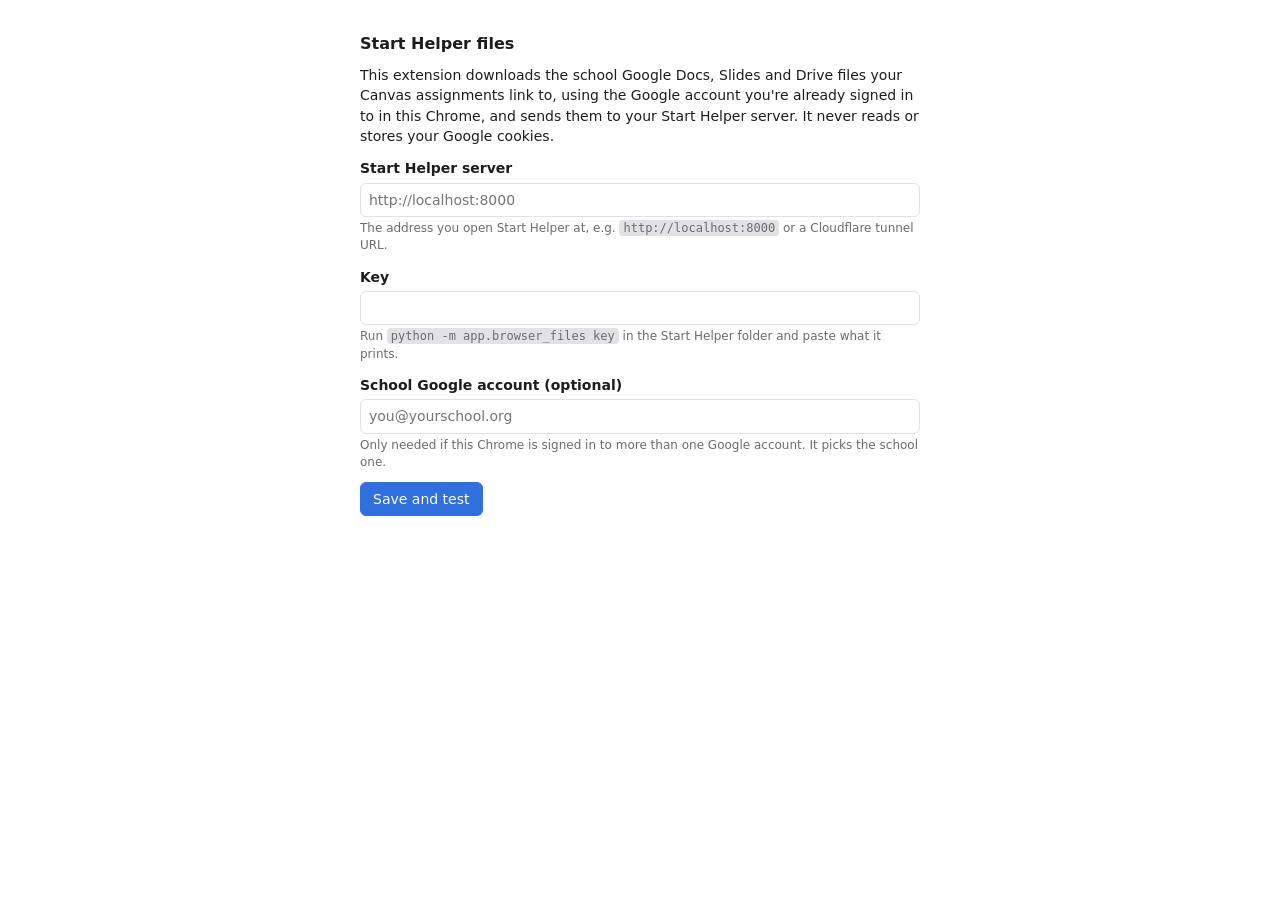
==== extension/options.html @ 8095436f "Add the Start Helper files Chrome extension MV3 extension that fetches the school-only Google Docs/S" ====
<!doctype html>
<html lang="en">
<head>
  <meta charset="utf-8">
  <meta name="viewport" content="width=device-width, initial-scale=1">
  <title>Start Helper files: settings</title>
  <link rel="stylesheet" href="style.css">
</head>
<body class="options">
  <main>
    <h1>Start Helper files</h1>
    <p>This extension downloads the school Google Docs, Slides and Drive files your Canvas assignments link to, using the Google account you're already signed in to in this Chrome, and sends them to your Start Helper server. It never reads or stores your Google cookies.</p>

    <label for="server">Start Helper server</label>
    <input id="server" placeholder="http://localhost:8000" spellcheck="false">
    <p class="hint">The address you open Start Helper at, e.g. <code>http://localhost:8000</code> or a Cloudflare tunnel URL.</p>

    <label for="key">Key</label>
    <input id="key" spellcheck="false" autocomplete="off">
    <p class="hint">Run <code>python -m app.browser_files key</code> in the Start Helper folder and paste what it prints.</p>

    <label for="email">School Google account (optional)</label>
    <input id="email" type="email" placeholder="you@yourschool.org" spellcheck="false">
    <p class="hint">Only needed if this Chrome is signed in to more than one Google account. It picks the school one.</p>

    <div class="row">
      <button id="save">Save and test</button>
      <span id="result"></span>
    </div>

    <div id="canvas" class="box" hidden>
      <p><strong>Google Assignments copies.</strong> To notice when you open your own copy of a doc from a Canvas assignment, the extension needs to see the address of your Canvas tabs at <span id="canvas-origin"></span>. It reads only the tab address, nothing on the page.</p>
      <div class="row">
        <button id="allow-canvas" class="quiet">Allow Canvas tabs</button>
        <span id="canvas-result"></span>
      </div>
    </div>
  </main>
  <script type="module" src="options.js"></script>
</body>
</html>
---- extension/style.css ----
:root {
  --bg: #ffffff;
  --fg: #1d1d1f;
  --muted: #6b6b70;
  --line: #e2e2e6;
  --accent: #2f6fde;
  --ok: #2e7d32;
  --warn: #b25e00;
  color-scheme: light dark;
}
@media (prefers-color-scheme: dark) {
  :root {
    --bg: #1c1c1f;
    --fg: #ececf0;
    --muted: #a0a0a8;
    --line: #34343a;
    --accent: #7aa7ff;
    --ok: #7cc47f;
    --warn: #f0a24a;
  }
}
body {
  margin: 0;
  background: var(--bg);
  color: var(--fg);
  font: 14px/1.45 system-ui, -apple-system, "Segoe UI", sans-serif;
}
h1 { font-size: 16px; margin: 0 0 10px; }
h2 { font-size: 13px; margin: 14px 0 6px; color: var(--muted); font-weight: 600; text-transform: uppercase; letter-spacing: .03em; }
p { margin: 6px 0; }
a { color: var(--accent); }
ul { margin: 4px 0; padding-left: 18px; }
li { margin: 2px 0; }
button {
  font: inherit;
  padding: 6px 12px;
  border-radius: 6px;
  border: 1px solid var(--accent);
  background: var(--accent);
  color: #fff;
  cursor: pointer;
}
button.quiet { background: transparent; color: var(--accent); }
button:disabled { opacity: .5; cursor: default; }
input, select {
  font: inherit;
  width: 100%;
  box-sizing: border-box;
  padding: 6px 8px;
  border: 1px solid var(--line);
  border-radius: 6px;
  background: var(--bg);
  color: var(--fg);
}
label { display: block; margin: 12px 0 4px; font-weight: 600; }
.hint { color: var(--muted); font-size: 12px; margin: 3px 0 0; }
.ok { color: var(--ok); }
.warn { color: var(--warn); }
.row { display: flex; gap: 8px; align-items: center; margin-top: 10px; }
.box { border: 1px solid var(--line); border-radius: 8px; padding: 10px 12px; margin-top: 10px; }

/* popup */
body.popup { width: 340px; padding: 14px; }
/* options */
body.options main { max-width: 560px; margin: 32px auto; padding: 0 16px; }
code { font-size: 12px; background: var(--line); padding: 1px 4px; border-radius: 4px; }
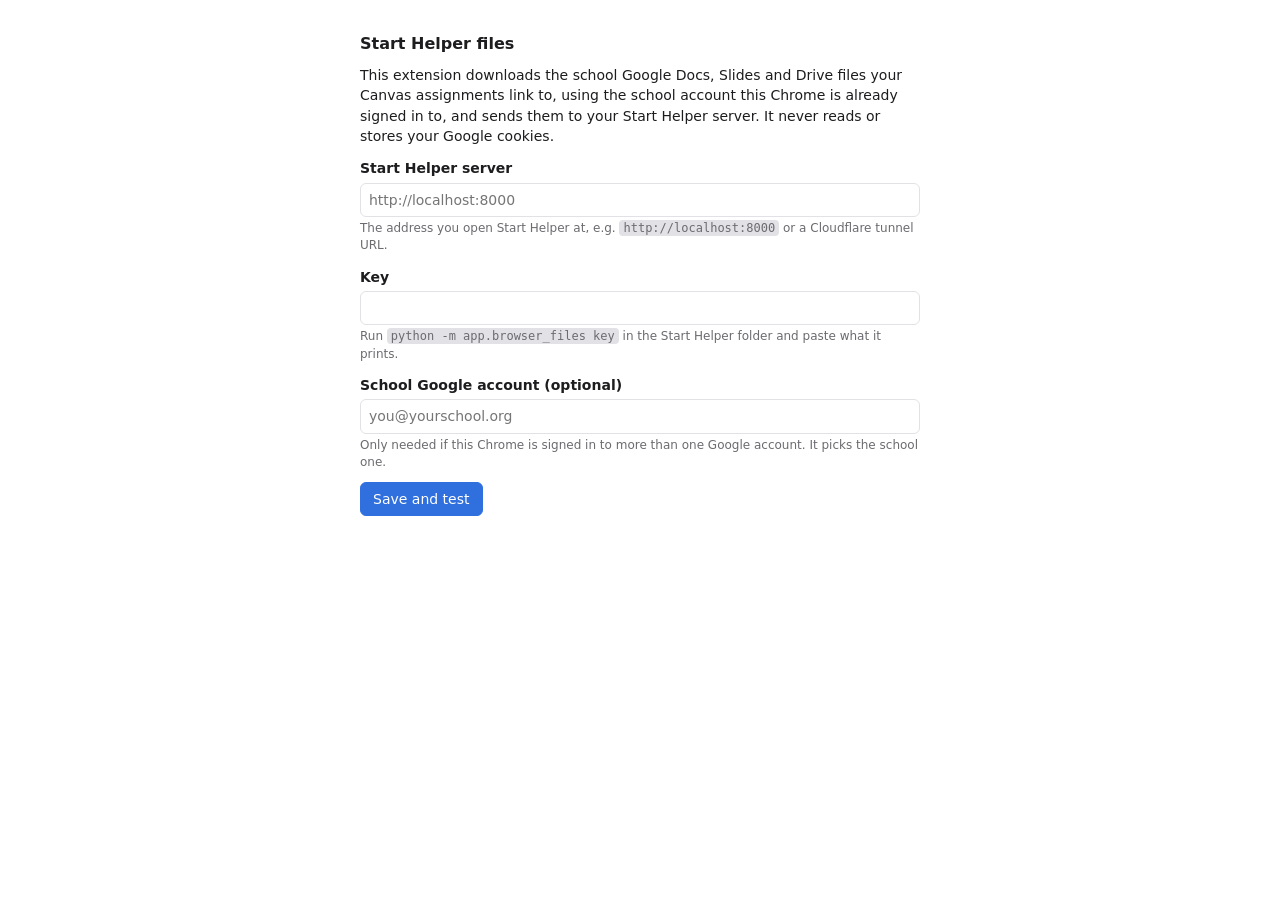
==== commit e2ac7979: "Extension: record the real-Chrome check in RESEARCH.md; small wording and layout fixes Co-Authored-B" ====
--- a/extension/options.html
+++ b/extension/options.html
@@ -9,14 +9,14 @@
 <body class="options">
   <main>
     <h1>Start Helper files</h1>
-    <p>This extension downloads the school Google Docs, Slides and Drive files your Canvas assignments link to, using the Google account you're already signed in to in this Chrome, and sends them to your Start Helper server. It never reads or stores your Google cookies.</p>
+    <p>This extension downloads the school Google Docs, Slides and Drive files your Canvas assignments link to, using the school account this Chrome is already signed in to, and sends them to your Start Helper server. It never reads or stores your Google cookies.</p>
 
     <label for="server">Start Helper server</label>
     <input id="server" placeholder="http://localhost:8000" spellcheck="false">
     <p class="hint">The address you open Start Helper at, e.g. <code>http://localhost:8000</code> or a Cloudflare tunnel URL.</p>
 
     <label for="key">Key</label>
-    <input id="key" spellcheck="false" autocomplete="off">
+    <input id="key" type="password" spellcheck="false" autocomplete="off">
     <p class="hint">Run <code>python -m app.browser_files key</code> in the Start Helper folder and paste what it prints.</p>
 
     <label for="email">School Google account (optional)</label>
--- a/extension/style.css
+++ b/extension/style.css
@@ -39,6 +39,7 @@
   background: var(--accent);
   color: #fff;
   cursor: pointer;
+  white-space: nowrap;
 }
 button.quiet { background: transparent; color: var(--accent); }
 button:disabled { opacity: .5; cursor: default; }
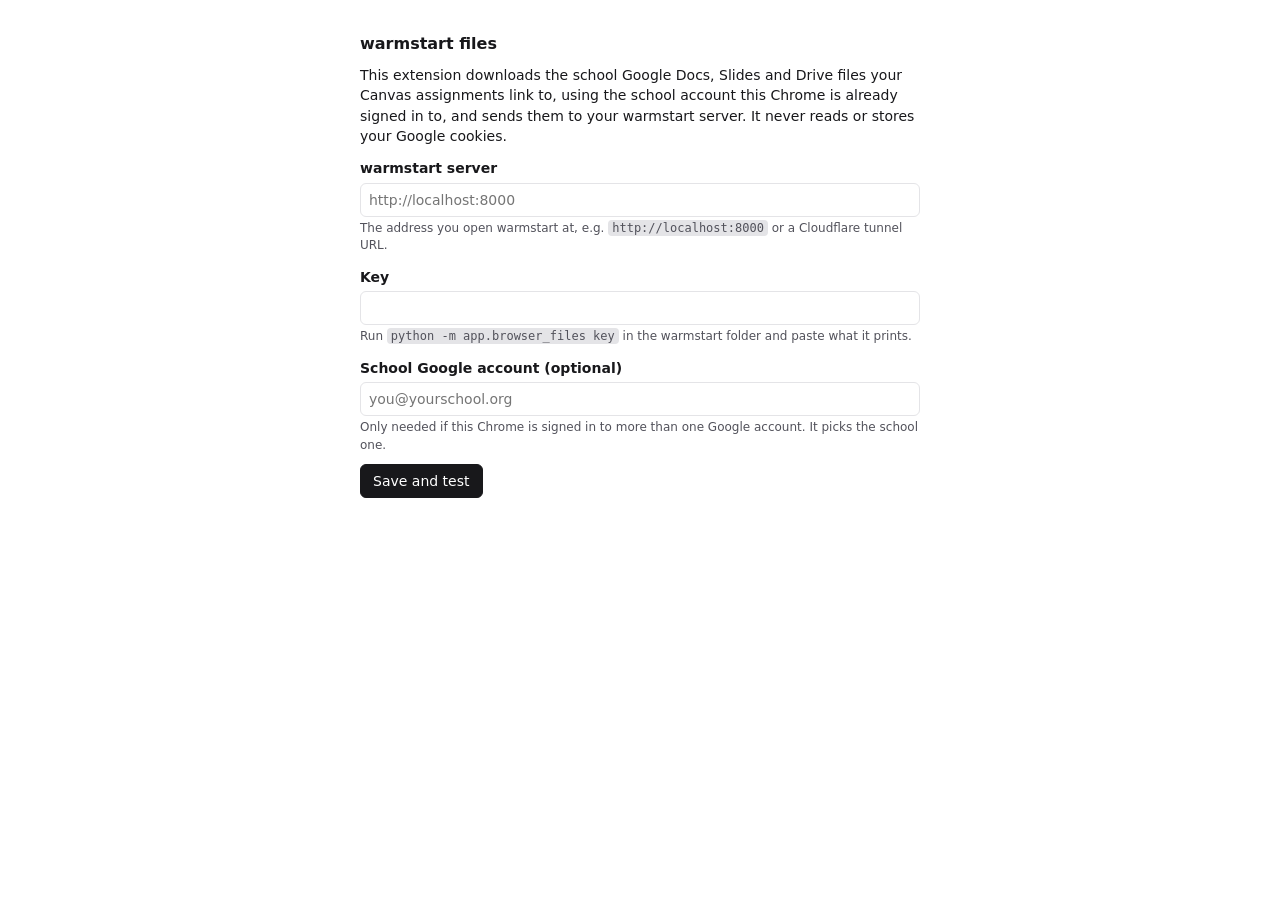
==== commit b4188006: "Rebrand to warmstart: name, Clay palette, mark, icons, copy The app is now warmstart ("Less staring." ====
--- a/extension/options.html
+++ b/extension/options.html
@@ -3,21 +3,21 @@
 <head>
   <meta charset="utf-8">
   <meta name="viewport" content="width=device-width, initial-scale=1">
-  <title>Start Helper files: settings</title>
+  <title>warmstart files: settings</title>
   <link rel="stylesheet" href="style.css">
 </head>
 <body class="options">
   <main>
-    <h1>Start Helper files</h1>
-    <p>This extension downloads the school Google Docs, Slides and Drive files your Canvas assignments link to, using the school account this Chrome is already signed in to, and sends them to your Start Helper server. It never reads or stores your Google cookies.</p>
+    <h1>warmstart files</h1>
+    <p>This extension downloads the school Google Docs, Slides and Drive files your Canvas assignments link to, using the school account this Chrome is already signed in to, and sends them to your warmstart server. It never reads or stores your Google cookies.</p>
 
-    <label for="server">Start Helper server</label>
+    <label for="server">warmstart server</label>
     <input id="server" placeholder="http://localhost:8000" spellcheck="false">
-    <p class="hint">The address you open Start Helper at, e.g. <code>http://localhost:8000</code> or a Cloudflare tunnel URL.</p>
+    <p class="hint">The address you open warmstart at, e.g. <code>http://localhost:8000</code> or a Cloudflare tunnel URL.</p>
 
     <label for="key">Key</label>
     <input id="key" type="password" spellcheck="false" autocomplete="off">
-    <p class="hint">Run <code>python -m app.browser_files key</code> in the Start Helper folder and paste what it prints.</p>
+    <p class="hint">Run <code>python -m app.browser_files key</code> in the warmstart folder and paste what it prints.</p>
 
     <label for="email">School Google account (optional)</label>
     <input id="email" type="email" placeholder="you@yourschool.org" spellcheck="false">
--- a/extension/style.css
+++ b/extension/style.css
@@ -1,34 +1,40 @@
+/* warmstart's zinc greys and ink buttons (docs/brand.md); links in a Clay that passes 4.5:1, and
+   warnings in red, never the brand color. */
 :root {
   --bg: #ffffff;
-  --fg: #1d1d1f;
-  --muted: #6b6b70;
-  --line: #e2e2e6;
-  --accent: #2f6fde;
+  --fg: #18181B;
+  --muted: #52525B;
+  --line: #E4E4E7;
+  --accent: #18181B;
+  --accent-ink: #ffffff;
+  --link: #9B5441;
   --ok: #2e7d32;
-  --warn: #b25e00;
+  --warn: #a11f17;
   color-scheme: light dark;
 }
 @media (prefers-color-scheme: dark) {
   :root {
-    --bg: #1c1c1f;
-    --fg: #ececf0;
-    --muted: #a0a0a8;
-    --line: #34343a;
-    --accent: #7aa7ff;
+    --bg: #18181B;
+    --fg: #F4F4F5;
+    --muted: #A1A1AA;
+    --line: #3F3F46;
+    --accent: #F4F4F5;
+    --accent-ink: #18181B;
+    --link: #CE9180;
     --ok: #7cc47f;
-    --warn: #f0a24a;
+    --warn: #FF8077;
   }
 }
 body {
   margin: 0;
   background: var(--bg);
   color: var(--fg);
-  font: 14px/1.45 system-ui, -apple-system, "Segoe UI", sans-serif;
+  font: 500 14px/1.45 'Plus Jakarta Sans', 'Segoe UI', system-ui, -apple-system, sans-serif;
 }
 h1 { font-size: 16px; margin: 0 0 10px; }
 h2 { font-size: 13px; margin: 14px 0 6px; color: var(--muted); font-weight: 600; text-transform: uppercase; letter-spacing: .03em; }
 p { margin: 6px 0; }
-a { color: var(--accent); }
+a { color: var(--link); }
 ul { margin: 4px 0; padding-left: 18px; }
 li { margin: 2px 0; }
 button {
@@ -37,11 +43,11 @@
   border-radius: 6px;
   border: 1px solid var(--accent);
   background: var(--accent);
-  color: #fff;
+  color: var(--accent-ink);
   cursor: pointer;
   white-space: nowrap;
 }
-button.quiet { background: transparent; color: var(--accent); }
+button.quiet { background: transparent; color: var(--fg); }
 button:disabled { opacity: .5; cursor: default; }
 input, select {
   font: inherit;
